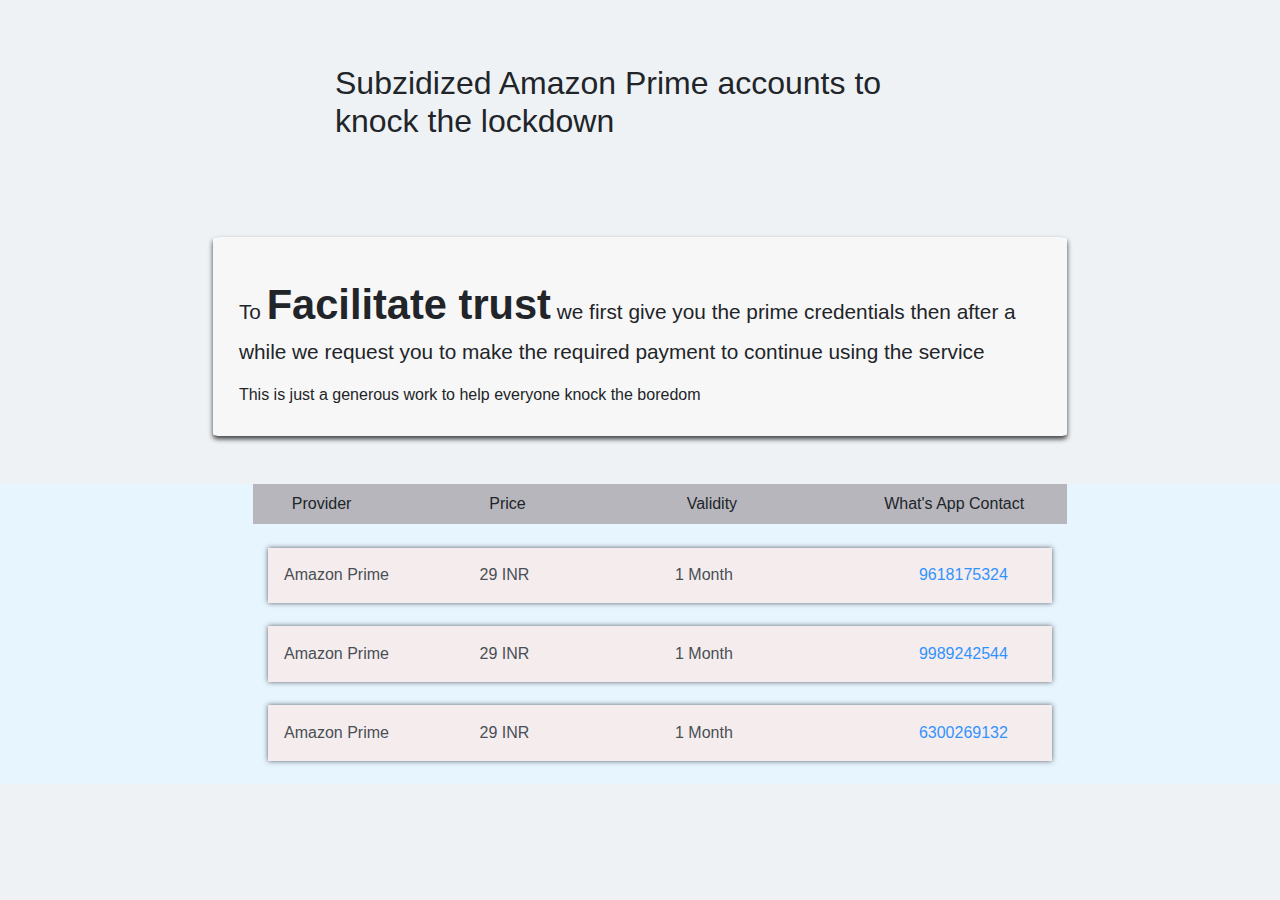
==== index.html @ 4e6a7105 "Update index.html" ====
<!DOCTYPE html>
<html lang="en">

<head>
    <meta charset="UTF-8">
    <meta name="viewport" content="width=device-width, initial-scale=1.0">
    <meta http-equiv="X-UA-Compatible" content="ie=edge">
    <link rel="stylesheet" href="https://cdnjs.cloudflare.com/ajax/libs/twitter-bootstrap/4.4.1/css/bootstrap.min.css">
    <link rel="stylesheet" href="https://cdnjs.cloudflare.com/ajax/libs/font-awesome/5.13.0/css/all.min.css">
    <link rel="stylesheet" href="ind.css">
    <!-- Global site tag (gtag.js) - Google Analytics -->
    <script async src="https://www.googletagmanager.com/gtag/js?id=UA-164911807-1"></script>
    <script>
        window.dataLayer = window.dataLayer || [];

        function gtag() {
            dataLayer.push(arguments);
        }
        gtag('js', new Date());

        gtag('config', 'UA-164911807-1');
    </script>
    <title>Be Cool!</title>
    <meta name="description" content="Get Amazon Prime at a very low price and knock the lockdown! We give the credentials first, then pay later..">
</head>

<body>


    <div class="container-fluid">

        <div class="row">


            <span class="col-md-3 col-sm-1"></span>

            <div class="col-md-6 col-sm-10" id="hd">
                <h2>Subzidized Amazon Prime accounts to knock the lockdown</h2>
            </div>
            <span class="col-md-3 col-sm-1"></span>
        </div>
        <br>
        <div class="row">
            <span class="col-md-2 col-sm-1"></span>
            <div id="lt" class="col-md-8 col-sm-10">
                <br>
                <p id="messg">To <b style="font-size: 2em;">Facilitate trust</b> we first give you the prime credentials then after a while we request you to make the required payment to continue using the service</p>
                <p>This is just a generous work to help everyone knock the boredom</p>
            </div>

            <span class="col-md-2 col-sm-1"></span>
        </div>
        <br>
        <br>
        <div id="alt" class="row">
            <span class="col-md-2 col-sm-1"></span>
            <div class="col-md-8  col-sm-10 col-12">

                <div id="list">

                    <ul id="itm">
                        <li>
                            <div id="lthd" class="row">

                                <span class="col-md-3 col-sm-2 col-3">Provider</span>
                                <span class="col-md-3 col-sm-2 col-3"> Price </span>
                                <span class="col-md-3 col-sm-2 col-3"> Validity</span>
                                <span class="col-md-3 col-sm-2 col-3">What's App Contact</span>

                            </div>
                        </li>
                        <li><br></li>
                        <li class="ltitem">
                            <div class="row">
                                <span class="col-md-3">Amazon Prime</span>
                                <span class="col-md-3"> 29 INR </span>
                                <span class="col-md-3"> 1 Month</span>
                                <span class="col-md-3"><span style="opacity: 0;">What's</span><a href="tel:9618175324">9618175324</a></span>

                            </div>
                        </li>
                        <li class="ltitem">
                            <div class="row">
                                <span class="col-md-3">Amazon Prime</span>
                                <span class="col-md-3"> 29 INR </span>
                                <span class="col-md-3"> 1 Month</span>
                                <span class="col-md-3"><span style="opacity: 0;">What's</span><a href="tel:9989242544">9989242544</a></span>
                            </div>
                        </li>
                        <li class="ltitem">
                            <div class="row">
                                <span class="col-md-3">Amazon Prime</span>
                                <span class="col-md-3"> 29 INR </span>
                                <span class="col-md-3"> 1 Month</span>
                                <span class="col-md-3"><span style="opacity: 0;">What's</span><a href="tel:6300269132">6300269132</a></span>
                            </div>
                        </li>

                    </ul>

                </div>
            </div>
            <span class="col-md-2 col-sm-1"></span>
        </div>
    </div>


    <script src="https://cdnjs.cloudflare.com/ajax/libs/jquery/3.5.0/jquery.slim.min.js"></script>
    <script src="https://cdnjs.cloudflare.com/ajax/libs/popper.js/1.16.1/umd/popper.min.js"></script>
    <script src="https://cdnjs.cloudflare.com/ajax/libs/twitter-bootstrap/4.4.1/js/bootstrap.min.js"></script>
</body>

</html>
---- ind.css ----
body {
    background-color: #EEF2F5;
}

#hd {
    margin-top: 5%;
    margin-bottom: 5%;
}

#lt {
    background-color: #F8F7F7;
    padding: 1%;
    padding-left: 2%;
    box-shadow: 0px 3px 5px 0px rgba(0, 0, 0, 0.75);
    border-radius: 1%;
}

#messg {
    font-size: 1.3em;
}

#itm {
    list-style: none;
}

#alt {
    background-color: #E7F5FF;
}

#lthd {
    background-color: #B6B6BC;
    padding-left: 3%;
    padding-top: 1%;
    padding-bottom: 1%;
}

.ltitem {
    box-shadow: 0px 0px 5px 0px rgba(0, 0, 0, 0.75);
    background-color: #F9EBEA;
    margin-bottom: 3%;
    padding: 2%;
    opacity: 0.8;
}
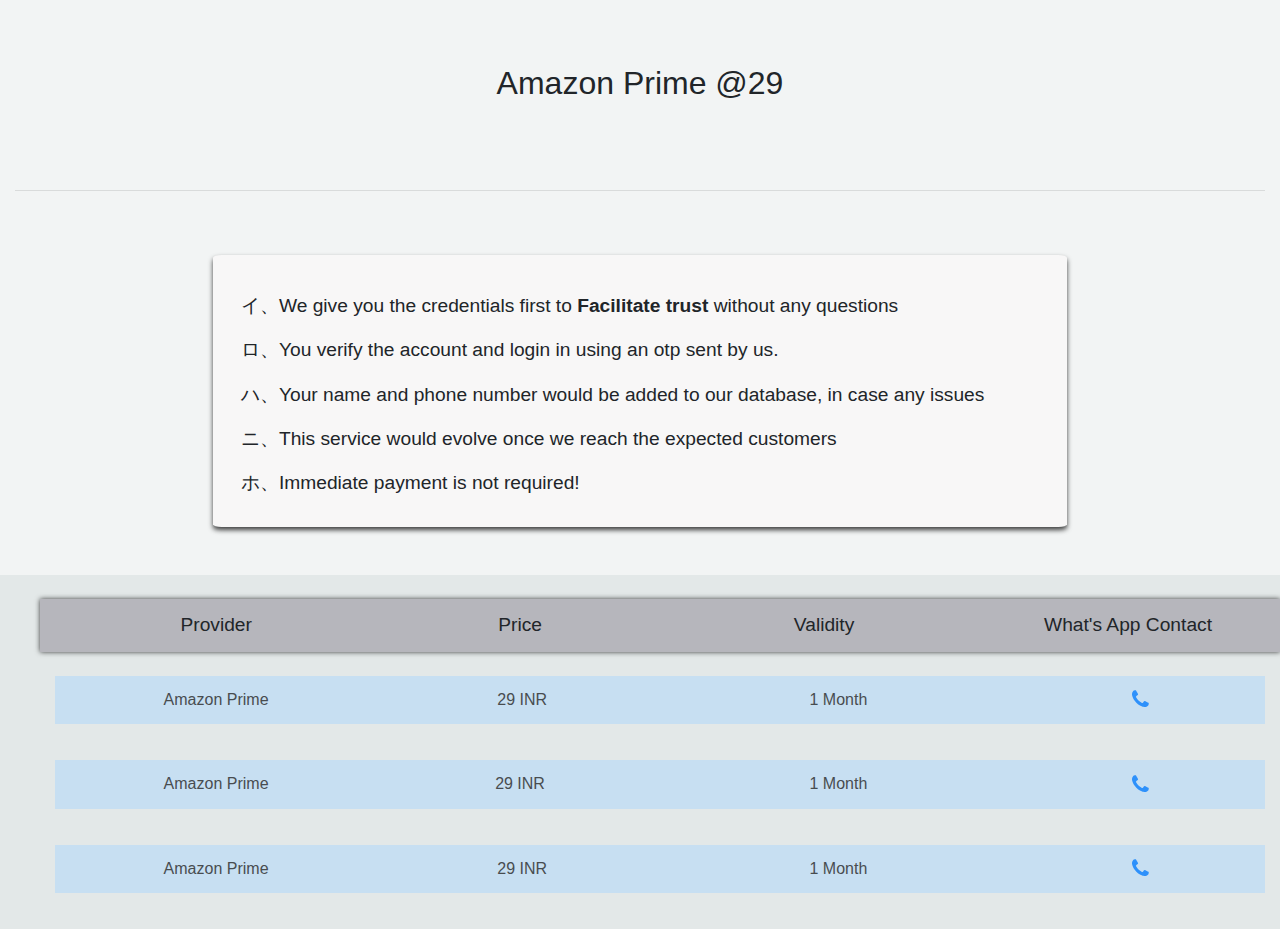
==== commit 8dcfb6a2: "Design changes" ====
--- a/index.html
+++ b/index.html
@@ -8,6 +8,7 @@
     <link rel="stylesheet" href="https://cdnjs.cloudflare.com/ajax/libs/twitter-bootstrap/4.4.1/css/bootstrap.min.css">
     <link rel="stylesheet" href="https://cdnjs.cloudflare.com/ajax/libs/font-awesome/5.13.0/css/all.min.css">
     <link rel="stylesheet" href="ind.css">
+    <link rel="stylesheet" href="https://stackpath.bootstrapcdn.com/font-awesome/4.7.0/css/font-awesome.min.css">
     <!-- Global site tag (gtag.js) - Google Analytics -->
     <script async src="https://www.googletagmanager.com/gtag/js?id=UA-164911807-1"></script>
     <script>
@@ -20,8 +21,8 @@
 
         gtag('config', 'UA-164911807-1');
     </script>
-    <title>Be Cool!</title>
-    <meta name="description" content="Get Amazon Prime at a very low price and knock the lockdown! We give the credentials first, then pay later..">
+    <title>Prime at Rs.29</title>
+    <meta name="description" content="Get Amazon Prime at a very low price and knock the lockdown! We give the credentials first, and you can pay later..">
 </head>
 
 <body>
@@ -35,30 +36,37 @@
             <span class="col-md-3 col-sm-1"></span>
 
             <div class="col-md-6 col-sm-10" id="hd">
-                <h2>Subzidized Amazon Prime accounts to knock the lockdown</h2>
+                <h2 align="center">Amazon Prime @29</h2>
             </div>
             <span class="col-md-3 col-sm-1"></span>
         </div>
-        <br>
+
+        <hr>
+        <br><br>
         <div class="row">
-            <span class="col-md-2 col-sm-1"></span>
-            <div id="lt" class="col-md-8 col-sm-10">
+            <span class="col-md-2 col-sm-1 col-1"></span>
+            <div id="lt" class="col-md-8 col-sm-10 col-10">
                 <br>
-                <p id="messg">To <b style="font-size: 2em;">Facilitate trust</b> we first give you the prime credentials then after a while we request you to make the required payment to continue using the service</p>
-                <p>This is just a generous work to help everyone knock the boredom</p>
+                <ul id="usinfo">
+                    <li>We give you the credentials first to <b>Facilitate trust</b> without any questions</li>
+                    <li>You verify the account and login in using an otp sent by us.</li>
+                    <li>Your name and phone number would be added to our database, in case any issues</li>
+                    <li>This service would evolve once we reach the expected customers</li>
+                    <li>Immediate payment is not required!</li>
+                </ul>
             </div>
 
-            <span class="col-md-2 col-sm-1"></span>
+            <span class="col-md-2 col-sm-1 col-1"></span>
         </div>
         <br>
         <br>
         <div id="alt" class="row">
-            <span class="col-md-2 col-sm-1"></span>
-            <div class="col-md-8  col-sm-10 col-12">
 
+            <div class="col-md-12  col-12">
+                <br>
                 <div id="list">
 
-                    <ul id="itm">
+                    <ul align="center" id="itm">
                         <li>
                             <div id="lthd" class="row">
 
@@ -72,27 +80,27 @@
                         <li><br></li>
                         <li class="ltitem">
                             <div class="row">
-                                <span class="col-md-3">Amazon Prime</span>
-                                <span class="col-md-3"> 29 INR </span>
-                                <span class="col-md-3"> 1 Month</span>
-                                <span class="col-md-3"><span style="opacity: 0;">What's</span><a href="tel:9618175324">9618175324</a></span>
+                                <span class=" col-3"><span style="opacity: 0;">Wh</span>Amazon Prime</span>
+                                <span class="col-md-3 col-3"><span style="opacity: 0;">Wh</span> 29 INR </span>
+                                <span class="col-md-3 col-3"><span style="opacity: 0;">What's</span> 1 Month</span>
+                                <span class="col-md-3 col-3"><span style="opacity: 0;">What's</span><a href="tel:9618175324"><i  class="fa fa-phone  fa-lg" aria-hidden="true"></i></a></span>
 
                             </div>
                         </li>
                         <li class="ltitem">
                             <div class="row">
-                                <span class="col-md-3">Amazon Prime</span>
-                                <span class="col-md-3"> 29 INR </span>
-                                <span class="col-md-3"> 1 Month</span>
-                                <span class="col-md-3"><span style="opacity: 0;">What's</span><a href="tel:9989242544">9989242544</a></span>
+                                <span class="col-md-3 col-3"><span style="opacity: 0;">Wh</span>Amazon Prime</span>
+                                <span class="col-md-3 col-3"> <span style="opacity: 0;">Wh</span>29 INR </span>
+                                <span class="col-md-3 col-3"><span style="opacity: 0;">What's</span> 1 Month</span>
+                                <span class="col-md-3 col-3"><span style="opacity: 0;">What's</span><a href="tel:9989242544"><i  class="fa fa-phone  fa-lg" aria-hidden="true"></i></a></span>
                             </div>
                         </li>
                         <li class="ltitem">
                             <div class="row">
-                                <span class="col-md-3">Amazon Prime</span>
-                                <span class="col-md-3"> 29 INR </span>
-                                <span class="col-md-3"> 1 Month</span>
-                                <span class="col-md-3"><span style="opacity: 0;">What's</span><a href="tel:6300269132">6300269132</a></span>
+                                <span class="col-md-3 col-3"><span style="opacity: 0;">Wh</span>Amazon Prime</span>
+                                <span class="col-md-3 col-3"><span style="opacity: 0;">Wh</span> 29 INR </span>
+                                <span class="col-md-3 col-3"><span style="opacity: 0;">What's</span> 1 Month</span>
+                                <span class="col-md-3 col-3"><span style="opacity: 0;">What's</span><a href="tel:6300269132"><i  class="fa fa-phone  fa-lg" aria-hidden="true"></i></a></span>
                             </div>
                         </li>
 
@@ -100,7 +108,7 @@
 
                 </div>
             </div>
-            <span class="col-md-2 col-sm-1"></span>
+
         </div>
     </div>
 
--- a/ind.css
+++ b/ind.css
@@ -1,5 +1,5 @@
 body {
-    background-color: #EEF2F5;
+    background-color: #F2F4F4;
 }
 
 #hd {
@@ -24,20 +24,32 @@
 }
 
 #alt {
-    background-color: #E7F5FF;
+    background-color: #E3E8E8;
 }
 
 #lthd {
     background-color: #B6B6BC;
-    padding-left: 3%;
+    padding-left: 2%;
     padding-top: 1%;
     padding-bottom: 1%;
+    box-shadow: 0px 0px 5px 0px rgba(0, 0, 0, 0.75);
+    font-size: 1.2em;
+    font-family: Arial, Helvetica, sans-serif;
+    align-items: center;
 }
 
 .ltitem {
-    box-shadow: 0px 0px 5px 0px rgba(0, 0, 0, 0.75);
-    background-color: #F9EBEA;
+    background-color: #C0DCF4;
     margin-bottom: 3%;
-    padding: 2%;
+    padding: 1%;
     opacity: 0.8;
+    font-family: Arial, Helvetica, sans-serif;
+    align-items: center;
+}
+
+#usinfo>li {
+    font-family: Arial, Helvetica, sans-serif;
+    font-size: 1.2em;
+    margin-bottom: 2%;
+    list-style-type: katakana-iroha;
 }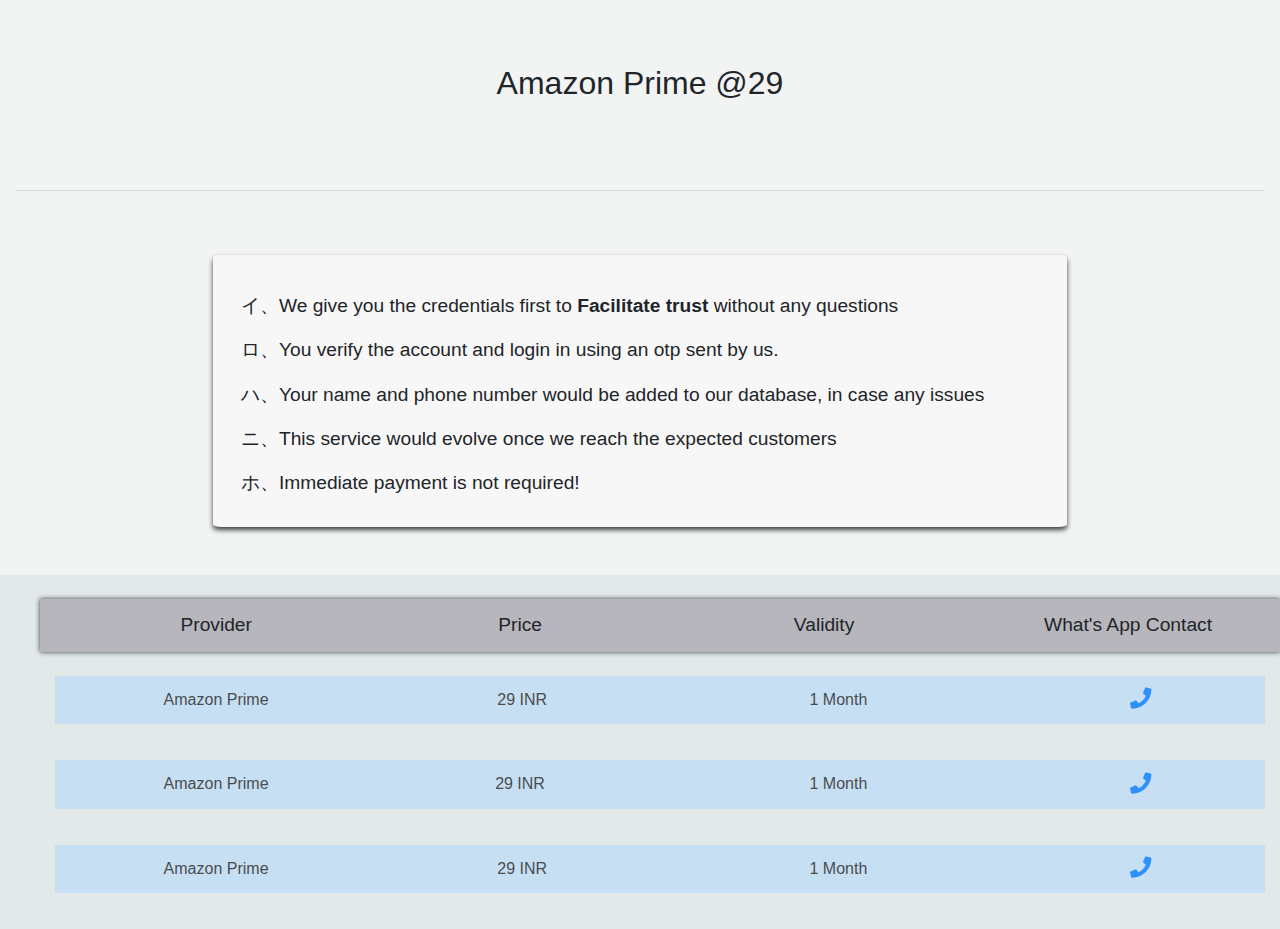
==== commit 703562bd: "removed stackpath cdn" ====
--- a/index.html
+++ b/index.html
@@ -7,8 +7,9 @@
     <meta http-equiv="X-UA-Compatible" content="ie=edge">
     <link rel="stylesheet" href="https://cdnjs.cloudflare.com/ajax/libs/twitter-bootstrap/4.4.1/css/bootstrap.min.css">
     <link rel="stylesheet" href="https://cdnjs.cloudflare.com/ajax/libs/font-awesome/5.13.0/css/all.min.css">
+
+
     <link rel="stylesheet" href="ind.css">
-    <link rel="stylesheet" href="https://stackpath.bootstrapcdn.com/font-awesome/4.7.0/css/font-awesome.min.css">
     <!-- Global site tag (gtag.js) - Google Analytics -->
     <script async src="https://www.googletagmanager.com/gtag/js?id=UA-164911807-1"></script>
     <script>
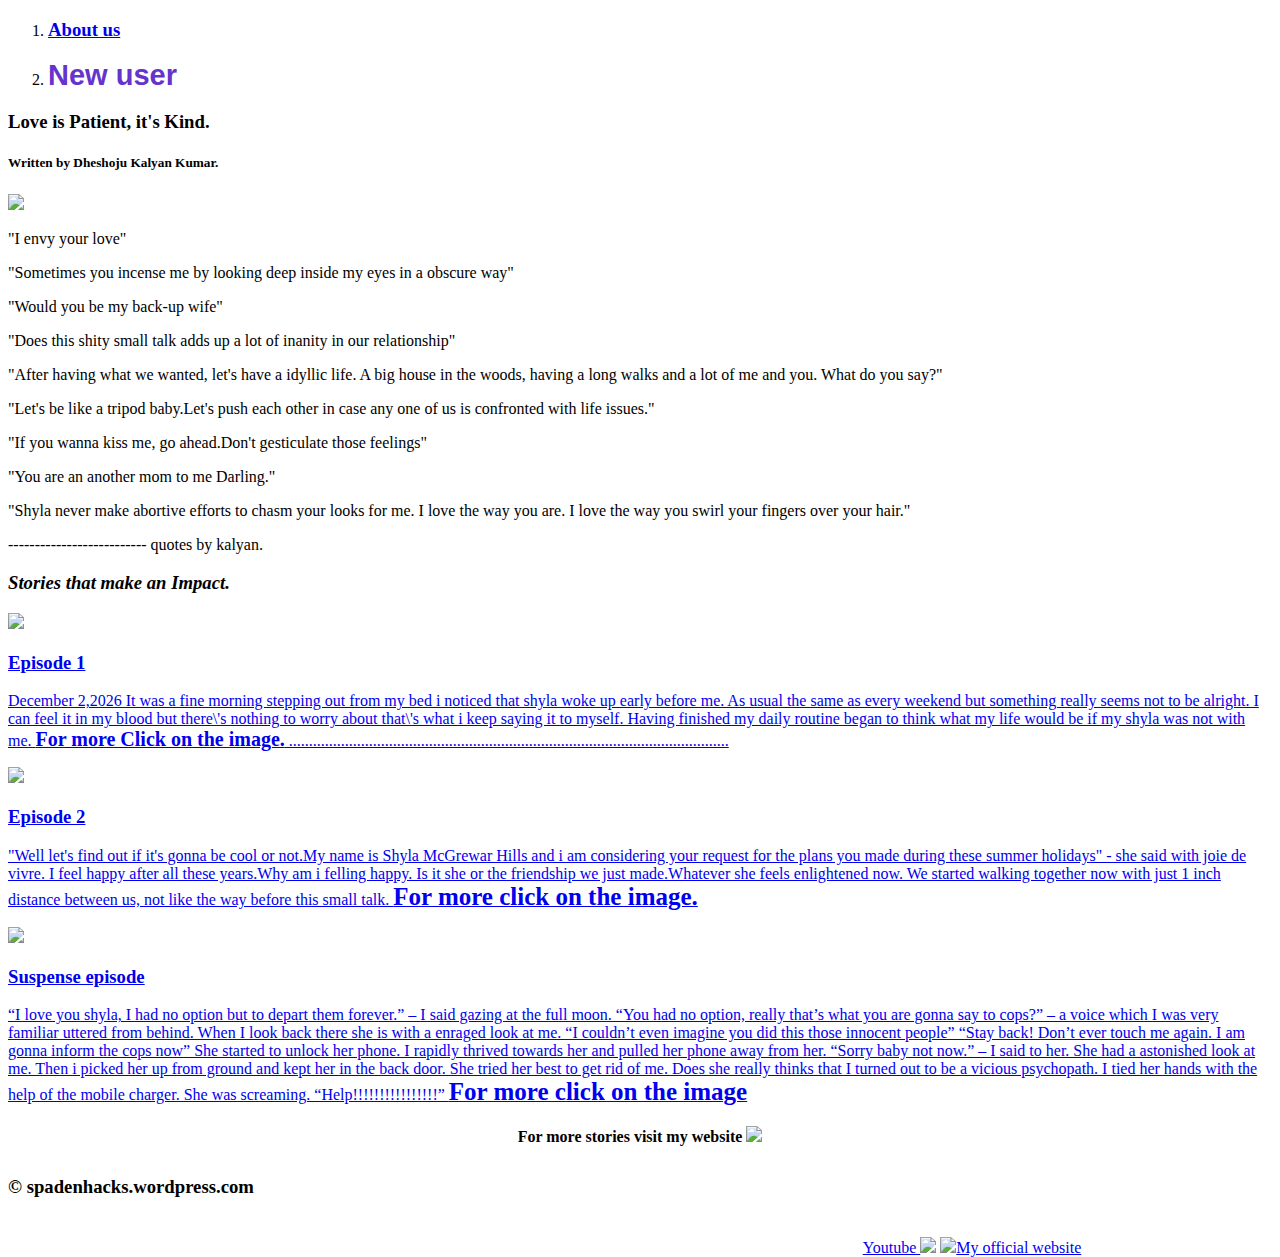
==== commit 8dc4fa00: "Revert "Update index.html"" ====
--- a/index.html
+++ b/index.html
@@ -1,122 +1,159 @@
 <!DOCTYPE html>
 <html lang="en">
+	<head>
+		<meta charset="utf-8">
+      
+		<!-- Always force latest IE rendering engine (even in intranet) & Chrome Frame
+		Remove this if you use the .htaccess -->
+		<meta http-equiv="X-UA-Compatible" content="IE=edge,chrome=1">
 
-<head>
-    <meta charset="UTF-8">
-    <meta name="viewport" content="width=device-width, initial-scale=1.0">
-    <meta http-equiv="X-UA-Compatible" content="ie=edge">
-    <link rel="stylesheet" href="https://cdnjs.cloudflare.com/ajax/libs/twitter-bootstrap/4.4.1/css/bootstrap.min.css">
-    <link rel="stylesheet" href="https://cdnjs.cloudflare.com/ajax/libs/font-awesome/5.13.0/css/all.min.css">
+		<title>new_file</title>
+		<meta name="description" content="">
+		<meta name="author" content="kalyan">
+
+		<meta name="viewport" content="width=device-width; initial-scale=1.0">
+		<!-- Replace favicon.ico & apple-touch-icon.png in the root of your domain and delete these references -->
+		<link href="css/design.css" rel="stylesheet" />
+	</head>
+
+	<body>
+	<script type="text/javascript">
+	
+	 window.onload=function(){
+	   var a=0;
+	    var cont1=document.getElementById("ep1link");
+		var cont2=document.getElementById("eplink2");
+		var cont3=document.getElementById("eplink3");
+		
+		cont1.onclick=function(){
+		 localStorage.setItem('testone',1);
+		  
+		 
+		};
+		cont2.onclick=function(){
+		 
+		  localStorage.setItem('testone',2);
+		};
+		cont3.onclick=function(){
+		  
+		   localStorage.setItem('testone',3);
+		};
+	 };
+        
+    
+	</script>
+		<nav> 
+		   <ol id="reader">
+		   	<li><h3><a id="navt" href="about.html">About us</a></h3></li>
+		   	<li><h3><a id="navt1" href="phpfiles/admin.php" style="font-size:29px; font-family:Arial, Helvetica, sans-serif; text-decoration:none; color:#6633CC; ">New user</a></h3></li>
+		   </ol>	
+		</nav>
+		<div id="content">
+		<header>
+			
+			<div class="mainhead">
+				<div id="left">
+					<h3 id="leftscreen">Love is Patient, it's Kind.</h3>
+					<h5>Written by Dheshoju Kalyan Kumar.</h5>					
+					
+				</div>
+				
+				<div id="right">
+					<img   src="images/642012.jpg"  id="rollovers"/>   
+					      
+				</div>
+			</div>
+	     
+		</header>
+		 <aside>
+			<p>"I envy your love"</p>
+			<p>"Sometimes you incense me by looking deep inside my eyes in a obscure way"</p>
+			<p>"Would you be my back-up wife"</p>
+			<p>"Does this shity small talk adds up a lot of inanity in our relationship"</p>
+			<p>"After having what we wanted, let's have a idyllic life. A big house in the woods, having a long walks and a lot of me and you.
+				What do you say?"</p>
+		    <p>"Let's be like a tripod baby.Let's push each other in case any one of us is confronted with life issues."</p>
+		    <p>"If you wanna kiss me, go ahead.Don't gesticulate those feelings"</p>
+		    <p>"You are an another mom to me Darling."</p>
+		    <p>"Shyla never make abortive efforts to chasm your looks for me. I love the way you are. I love the way you swirl your fingers over your hair."</p>
+		    <p>-------------------------- quotes by kalyan.</p>
+		</aside>
+	   </div>
+	   <h3 id="qot"> <i>Stories that make an <strong>Impact.</strong></i></h3>
+	   <div class="stories">
+	   	    <div id="ep1">
+	   	    	<a id="ep1link" href="read.html">
+	   	    		<div id="ep1img1">
+	   	    			<img  src="images/642012.jpg"/>
+	   	    		</div>
+	   	    		
+	   	    		<div id="ep1cont">
+	   	    			<h3 id="he1">Episode 1</h3>
+	   	    			<p>December 2,2026
+
+It was a fine morning stepping out from my bed i noticed that shyla woke up early before me. As usual the same as every weekend but something really seems not to be alright.
+
+I can feel it in my blood but there\'s nothing to worry about that\'s what i keep saying it to myself. Having finished my daily routine began to think what my life would be if my shyla was not with me.
+ <b style="font-size:20px;">For more Click on the image.</b>
+ ..............................................................................................................</p>
+                       
+            
+	   	    		</div>
+	   	    	</a>
+	   	    	
+	   	    	
+	   	    </div>
+	   <div id="ep2">
+	           <a id="eplink2" href="read.html">
+			      <div id="ep2img">
+				    <img  id="img2" src="images/pt2.jpg"/>
+				  </div>
+				  <div id="ep2cont">
+				    <h3 id="he2">Episode 2</h3>
+					<p id="word2">"Well let's find out if it's gonna be cool or not.My name is Shyla McGrewar Hills and i am considering your request for the plans you made during these summer holidays" - she said with joie de vivre.
+
+I feel happy after all these years.Why am i felling happy. Is it she or the friendship we just made.Whatever she feels enlightened now.
+
+We started walking together now with just 1 inch distance between us, not like the way before this small talk.
+<b style="font-size:25px;">For more click on the image.</b>
+</p>
+				  </div>
+			
+			 </a>
+			 </div>
+			 <a href="read.html" id="eplink3">
+	         <div id="ep3">
+			      
+			      	<img src="images/walk.jpg" />
+				  <h3> Suspense episode</h3>
+				  <p> “I love you shyla, I had no option but to depart them forever.” – I said gazing at the full moon.
+“You had no option, really that’s what you are gonna say to cops?” – a voice which I was very familiar uttered from behind. When I look back there she is with a enraged look at me.
+“I couldn’t even imagine you did this those innocent people”
+“Stay back! Don’t ever touch me again. I am gonna inform the cops now”
+She started to unlock her phone.
+I rapidly thrived towards her and pulled her phone away from her.
+“Sorry baby not now.” – I said to her. She had a astonished look at me.
+Then i picked her up from ground and kept her in the back door. She tried her best to get rid of me.
+Does she really thinks that I turned out to be a vicious psychopath.
+I tied her hands with the help of the mobile charger. She was screaming.
+“Help!!!!!!!!!!!!!!!!”
 
 
-    <link rel="stylesheet" href="ind.css">
-    <!-- Global site tag (gtag.js) - Google Analytics -->
-    <script async src="https://www.googletagmanager.com/gtag/js?id=UA-164911807-1"></script>
-    <script>
-        window.dataLayer = window.dataLayer || [];
-
-        function gtag() {
-            dataLayer.push(arguments);
-        }
-        gtag('js', new Date());
-
-        gtag('config', 'UA-164911807-1');
-    </script>
-    <title>Prime at Rs.29</title>
-    <meta name="description" content="Get Amazon Prime at a very low price and knock the lockdown! We give the credentials first, and you can pay later..">
-</head>
-
-<body>
-
-
-    <div class="container-fluid">
-
-        <div class="row">
-
-
-            <span class="col-md-3 col-sm-1"></span>
-
-            <div class="col-md-6 col-sm-10" id="hd">
-                <h2 align="center">Amazon Prime @29</h2>
-            </div>
-            <span class="col-md-3 col-sm-1"></span>
-        </div>
-
-        <hr>
-        <br><br>
-        <div class="row">
-            <span class="col-md-2 col-sm-1 col-1"></span>
-            <div id="lt" class="col-md-8 col-sm-10 col-10">
-                <br>
-                <ul id="usinfo">
-                    <li>We give you the credentials first to <b>Facilitate trust</b> without any questions</li>
-                    <li>You verify the account and login in using an otp sent by us.</li>
-                    <li>Your name and phone number would be added to our database, in case any issues</li>
-                    <li>This service would evolve once we reach the expected customers</li>
-                    <li>Immediate payment is not required!</li>
-                </ul>
-            </div>
-
-            <span class="col-md-2 col-sm-1 col-1"></span>
-        </div>
-        <br>
-        <br>
-        <div id="alt" class="row">
-
-            <div class="col-md-12  col-12">
-                <br>
-                <div id="list">
-
-                    <ul align="center" id="itm">
-                        <li>
-                            <div id="lthd" class="row">
-
-                                <span class="col-md-3 col-sm-2 col-3">Provider</span>
-                                <span class="col-md-3 col-sm-2 col-3"> Price </span>
-                                <span class="col-md-3 col-sm-2 col-3"> Validity</span>
-                                <span class="col-md-3 col-sm-2 col-3">What's App Contact</span>
-
-                            </div>
-                        </li>
-                        <li><br></li>
-                        <li class="ltitem">
-                            <div class="row">
-                                <span class=" col-3"><span style="opacity: 0;">Wh</span>Amazon Prime</span>
-                                <span class="col-md-3 col-3"><span style="opacity: 0;">Wh</span> 29 INR </span>
-                                <span class="col-md-3 col-3"><span style="opacity: 0;">What's</span> 1 Month</span>
-                                <span class="col-md-3 col-3"><span style="opacity: 0;">What's</span><a href="tel:9618175324"><i  class="fa fa-phone  fa-lg" aria-hidden="true"></i></a></span>
-
-                            </div>
-                        </li>
-                        <li class="ltitem">
-                            <div class="row">
-                                <span class="col-md-3 col-3"><span style="opacity: 0;">Wh</span>Amazon Prime</span>
-                                <span class="col-md-3 col-3"> <span style="opacity: 0;">Wh</span>29 INR </span>
-                                <span class="col-md-3 col-3"><span style="opacity: 0;">What's</span> 1 Month</span>
-                                <span class="col-md-3 col-3"><span style="opacity: 0;">What's</span><a href="tel:9989242544"><i  class="fa fa-phone  fa-lg" aria-hidden="true"></i></a></span>
-                            </div>
-                        </li>
-                        <li class="ltitem">
-                            <div class="row">
-                                <span class="col-md-3 col-3"><span style="opacity: 0;">Wh</span>Amazon Prime</span>
-                                <span class="col-md-3 col-3"><span style="opacity: 0;">Wh</span> 29 INR </span>
-                                <span class="col-md-3 col-3"><span style="opacity: 0;">What's</span> 1 Month</span>
-                                <span class="col-md-3 col-3"><span style="opacity: 0;">What's</span><a href="tel:6300269132"><i  class="fa fa-phone  fa-lg" aria-hidden="true"></i></a></span>
-                            </div>
-                        </li>
-
-                    </ul>
-
-                </div>
-            </div>
-
-        </div>
-    </div>
-
-
-    <script src="https://cdnjs.cloudflare.com/ajax/libs/jquery/3.5.0/jquery.slim.min.js"></script>
-    <script src="https://cdnjs.cloudflare.com/ajax/libs/popper.js/1.16.1/umd/popper.min.js"></script>
-    <script src="https://cdnjs.cloudflare.com/ajax/libs/twitter-bootstrap/4.4.1/js/bootstrap.min.js"></script>
-</body>
-
-</html>+	     <b style="font-size:25px;">For more click on the image</b>    
+			     
+			 </div>	
+			  </a>				      
+			
+			 <h4 align="center" style="margin-top:20px;">For more stories visit my website  <a href="https://spadenhacks.wordpress.com/" target="_blank"><img src="images/spaden2.jpg" style="width:30px;"/></a></h4>
+	   </div>
+	   	<footer>
+		<div id="ftt" align="center" style="width:500px; float:right; margin-right:50px;"> 
+		   <h4 style="color:#FFFFFF;" >Follow us on</h4>
+		  <a  href="https://www.youtube.com/channel/UCXE2HUZl7KumcFviexGc8hw" target="_blank">Youtube <img src="images/youtube.png" /></a>
+		  <a href="https://spadenhacks.wordpress.com/" target="_blank"><img src="images/spaden2.jpg"/>My official website</a>
+		</div>
+		     
+		    <h3 style="margin-top:30px;">&copy; spadenhacks.wordpress.com</h3>
+		</footer>
+	</body>
+</html>
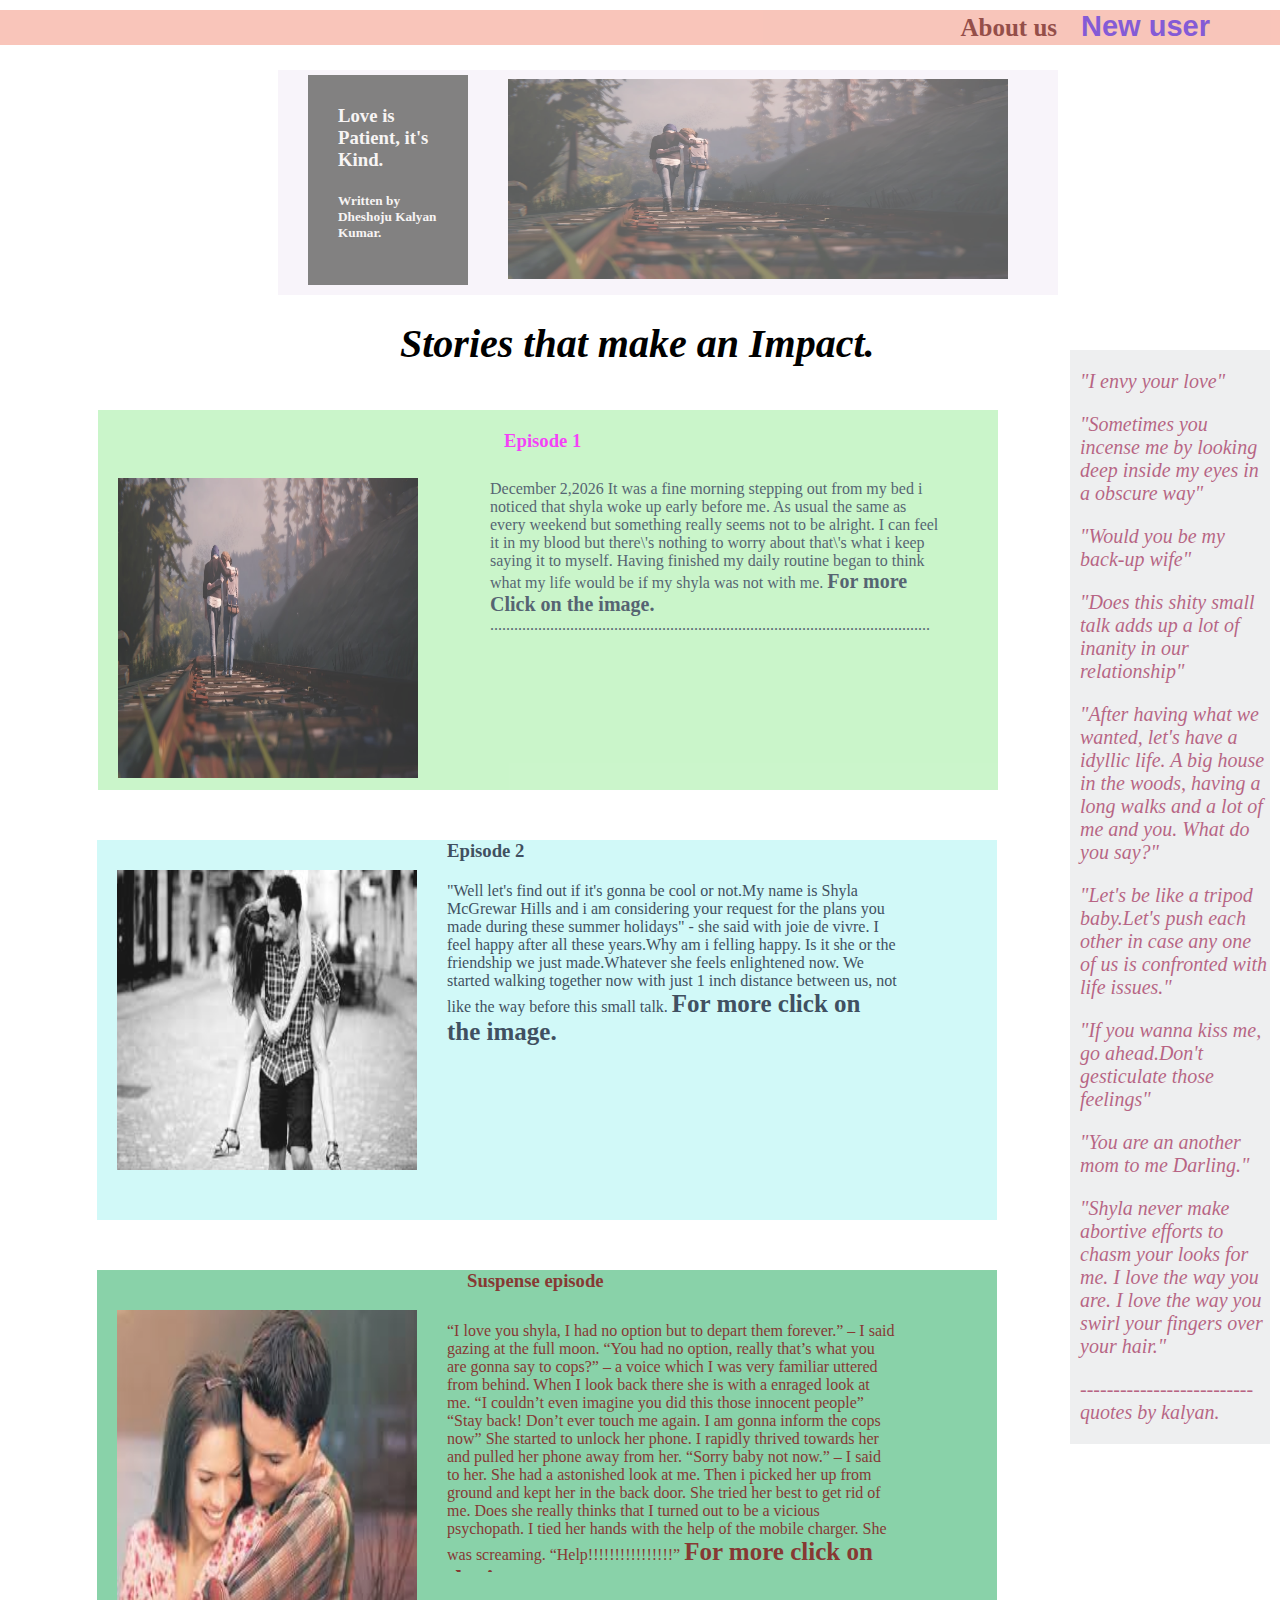
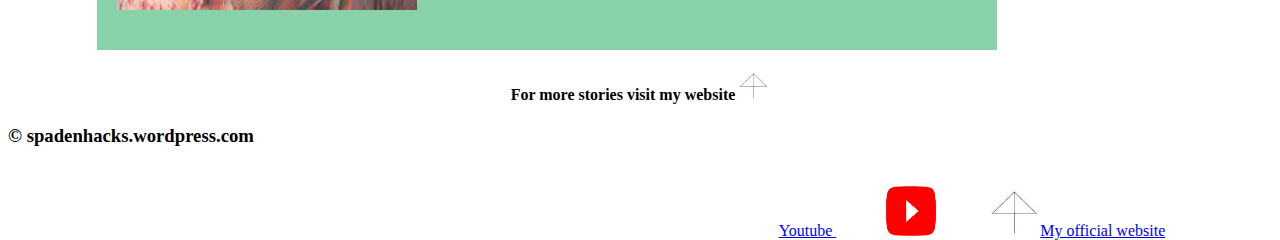
==== commit 37322c28: "Revert" ====
--- a/index.html
+++ b/index.html
@@ -45,7 +45,7 @@
 		<nav> 
 		   <ol id="reader">
 		   	<li><h3><a id="navt" href="about.html">About us</a></h3></li>
-		   	<li><h3><a id="navt1" href="phpfiles/admin.php" style="font-size:29px; font-family:Arial, Helvetica, sans-serif; text-decoration:none; color:#6633CC; ">New user</a></h3></li>
+		   	<li><h3><a id="navt1" href="phpfiles/admin.html" style="font-size:29px; font-family:Arial, Helvetica, sans-serif; text-decoration:none; color:#6633CC; ">New user</a></h3></li>
 		   </ol>	
 		</nav>
 		<div id="content">
--- a/css/design.css
+++ b/css/design.css
@@ -0,0 +1,238 @@
+body {
+background-image:url(../images/giphy.gif);
+ background-attachment:fixed;
+ background-repeat:no-repeat;
+ background-size:cover;
+}
+#reader>li,h3 {
+	display:inline;
+	margin-right:10px;
+	
+}
+#navt {
+  text-decoration:none;
+  font-size:25px;
+  color:#7B241C;
+  width:28px;
+  height:30px;
+}
+header {
+	margin-left:270px;
+	margin-top:50px;
+	margin-right:270px;
+	width:auto;
+	height:auto;
+}
+nav {
+  opacity:0.8;
+	position:absolute;
+	top:10px;
+	bottom:10px;
+	left:0px;
+	height:35px;
+	width:100%;
+	background-color:#F7B7A9;
+}
+.mainhead {
+	width:780px;
+	height:225px;
+	margin-top:60px;
+    opacity:0.8;
+	background-color:#F5EEF8;
+}
+#reader {
+	float:right;
+	margin-top:0px;
+    margin-right:50px;
+    margin-left:30px;
+    
+}
+#content {
+	margin-top:70px;
+	width:auto;
+	height:240px;
+	opacity:0.8;
+	
+}
+#left {
+	float:left;
+	margin-left:30px;
+	margin-bottom:20px;
+	margin-top:5px;
+	margin-right:40px;
+	width:100px;
+	background-color:#3D3B3B;
+	height:150px;
+	padding:30px;
+}
+#right{
+	margin-left:90px;
+	margin-top:20px;
+	
+}
+#right img {
+	width:500px;
+	height:200px;
+	margin-top:9px;
+}
+#left >h3,h5{
+	color:#F3EFEE;
+}
+aside {
+	opacity:0.8;
+	width:200px;
+	height:auto;
+	background-color:#E5E7E9;
+	right:10px;
+	top:350px;
+	position:absolute;
+}
+#ep1link {
+	text-decoration:none;
+	text-size:20px;
+}
+aside > p{
+	margin-top:20px;
+	margin-left:10px;
+	font-style:italic;
+	color:#900C3F;
+	font-size:20px;
+	font-family:""Times New Roman", Times, serif";
+}
+#ep1img1 img {
+	width:300px;
+	height:300px;
+	float:left;
+	margin-left:20px;
+	margin-bottom:40px;
+	margin-right:30px;
+}
+#ep1cont p {
+	position:absolute;
+	top:410px;
+	width:400px;
+	height:300px;
+	left:490px;;
+}
+#ep1cont h3 {
+	margin-top:90px;
+	margin-left:56px;
+}
+#ep1link {
+	margin-top: 50px;
+	margin-left:60px;
+	
+}
+#ep1 {
+   width:900px;
+   height:380px;
+    opacity:0.8;
+	background-color:#BEF3BE;
+	margin-top:100px;
+	margin-left:90px;
+}
+#ep1cont{
+	margin-top:50px;
+}
+#ep1cont >p {
+	color:#2C3E50;
+	margin-top:70px;
+    width:450px;
+    height:250px;
+}
+#he1 {
+	position:absolute;
+	top:340px;
+	color:#F113F5;
+	margin-top:90px;
+}
+#qot {
+	position:absolute;
+	top:280px;
+	left:400px;
+	font-size:40px;
+	
+}
+#ep2 {
+opacity:0.9;
+  margin-left:89px;
+  background-color:#CDF9F8;
+  width:900px;
+  height:380px;
+  margin-top:50px;
+  
+}
+
+#ep2img img {
+   width:300px;
+	height:300px;
+	float:left;
+	margin-top:30px;
+	margin-left:20px;
+	margin-bottom:40px;
+	margin-right:30px;
+}
+#ep2cont h3 {
+  margin-top:20px;
+  
+}
+
+#ep2cont >p{
+   margin-top:20px;
+}
+#eplink2 {
+  text-decoration:none;
+  color:#2C3E50;
+}	
+#word2 {
+  width:450px;
+  height:250px;
+  overflow:hidden;
+}
+#ep3img img{
+    width:300px;
+	height:300px;
+	float:left;
+	margin-top:30px;
+	margin-left:20px;
+	margin-bottom:40px;
+	margin-right:30px;
+}
+#ep3 {
+  opacity:0.9;
+  margin-left:89px;
+  background-color:#7DCEA0;
+  width:900px;
+  height:380px;
+  margin-top:50px;
+}
+#ep3 img {
+   width:300px;
+   height:300px;
+   float:left;
+	margin-top:40px;
+	margin-left:20px;
+	margin-bottom:40px;
+	margin-right:30px;
+}
+#eplink3 h3{
+  margin-top:10px;
+  margin-left:20px;
+}
+#eplink3 p{
+margin-top:30px;
+
+width:450px;
+  height:250px;
+  overflow:hidden;
+}
+#eplink3 {
+  text-decoration:none;
+  color:#7B241C;
+}
+#ftt img{
+   width:50px;
+   height:50px;
+   
+   margin-left:50px;
+}